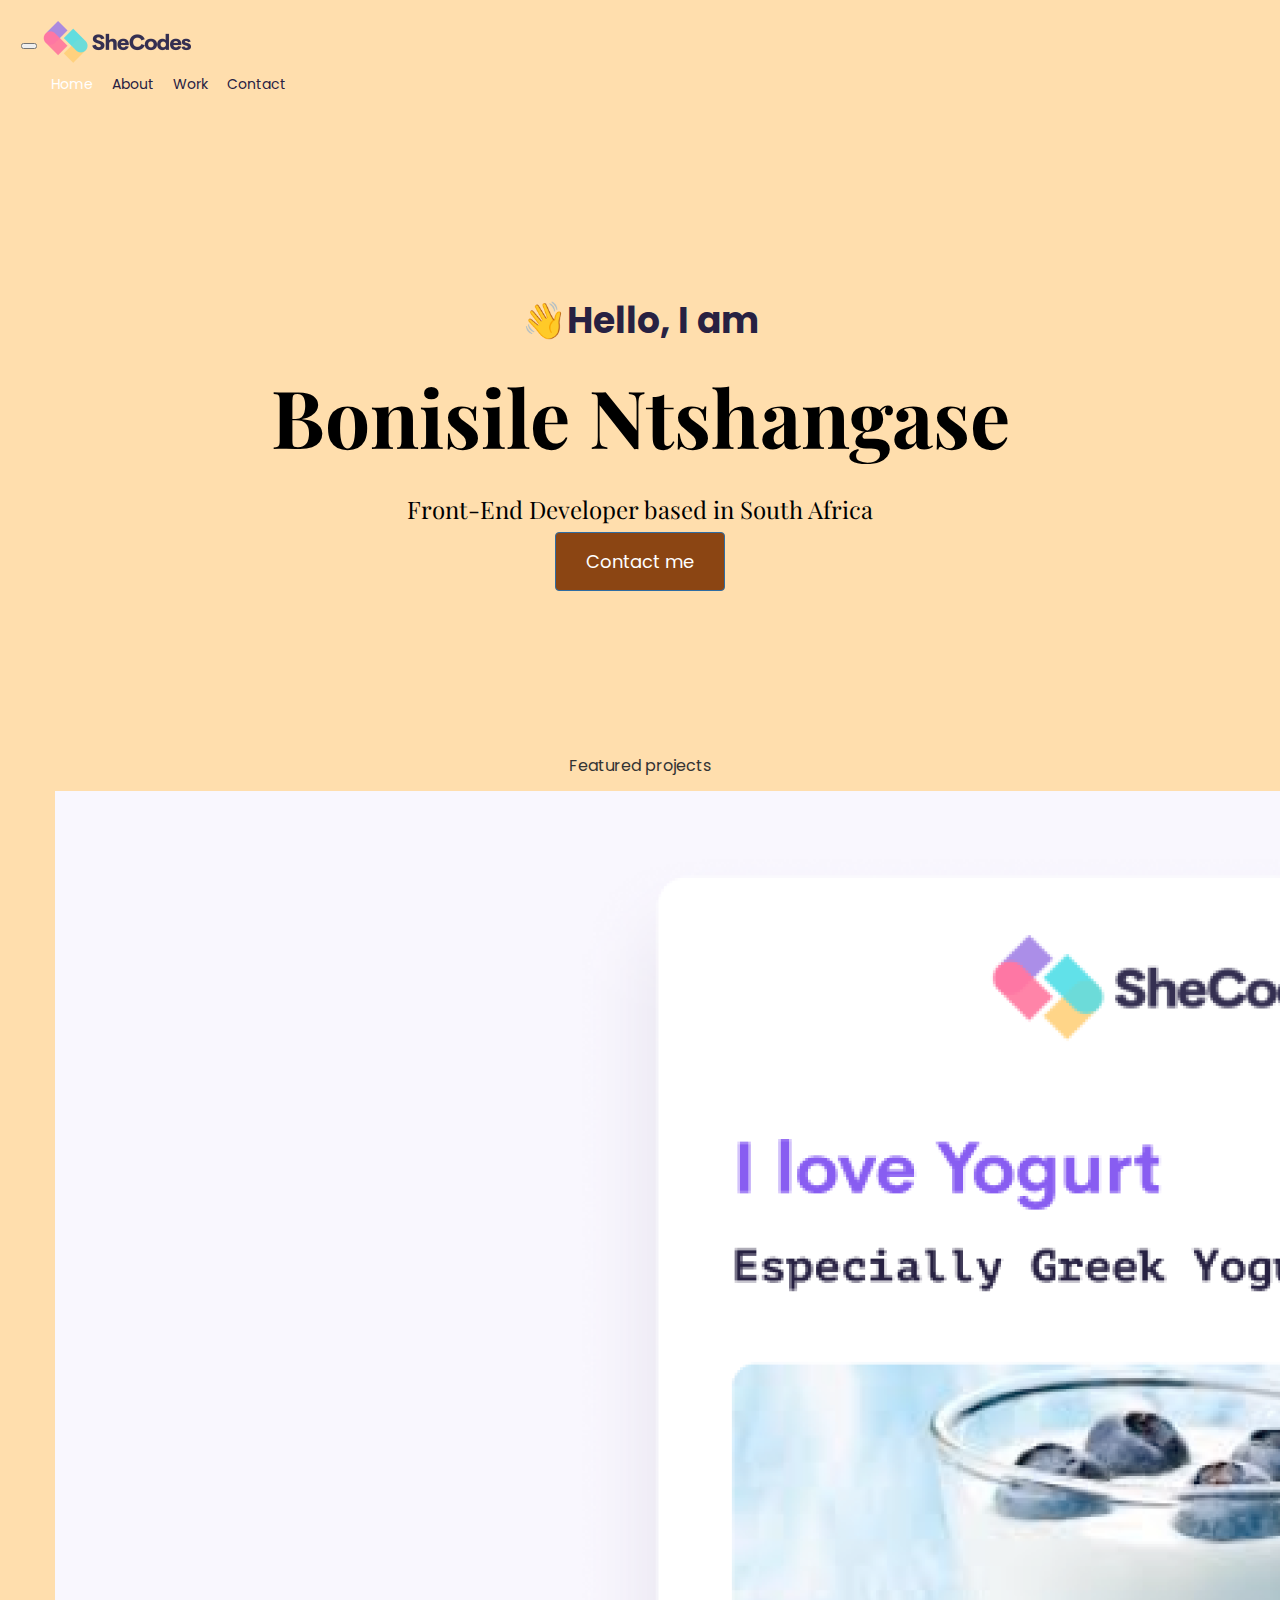
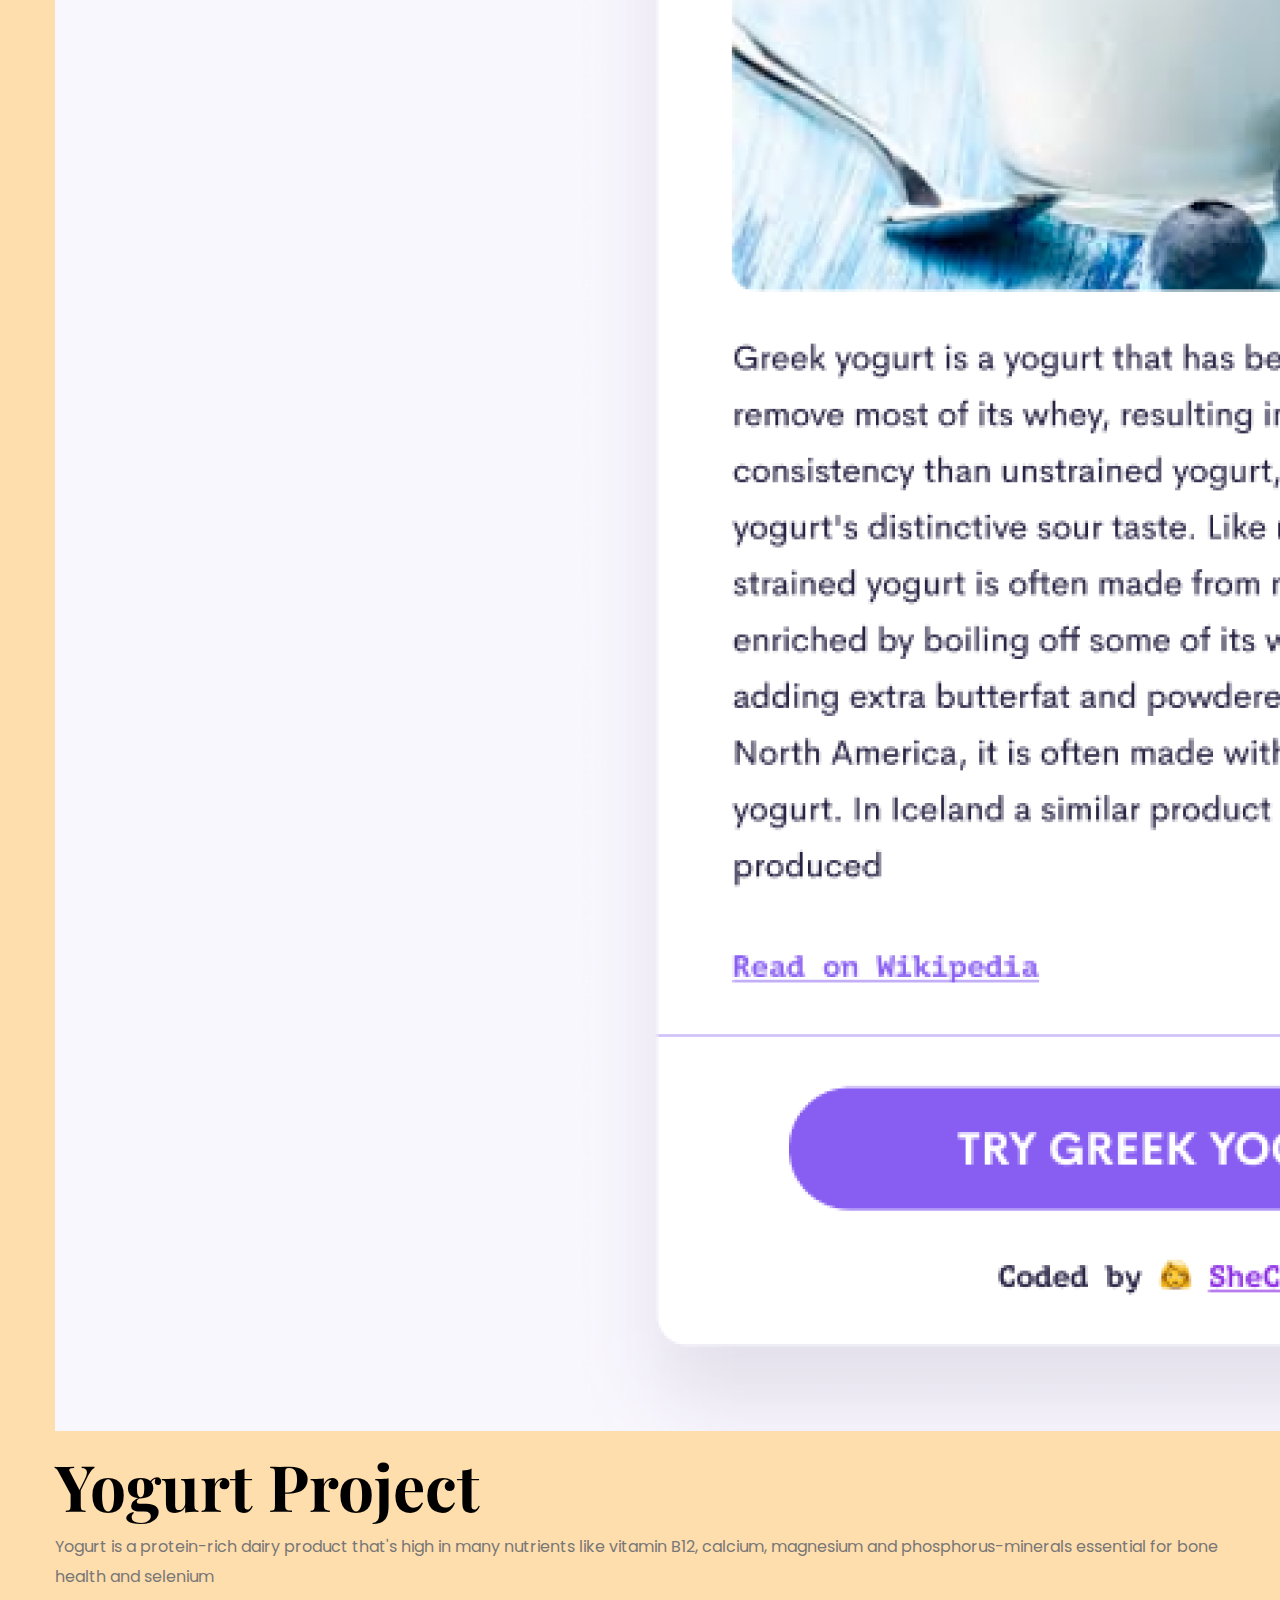
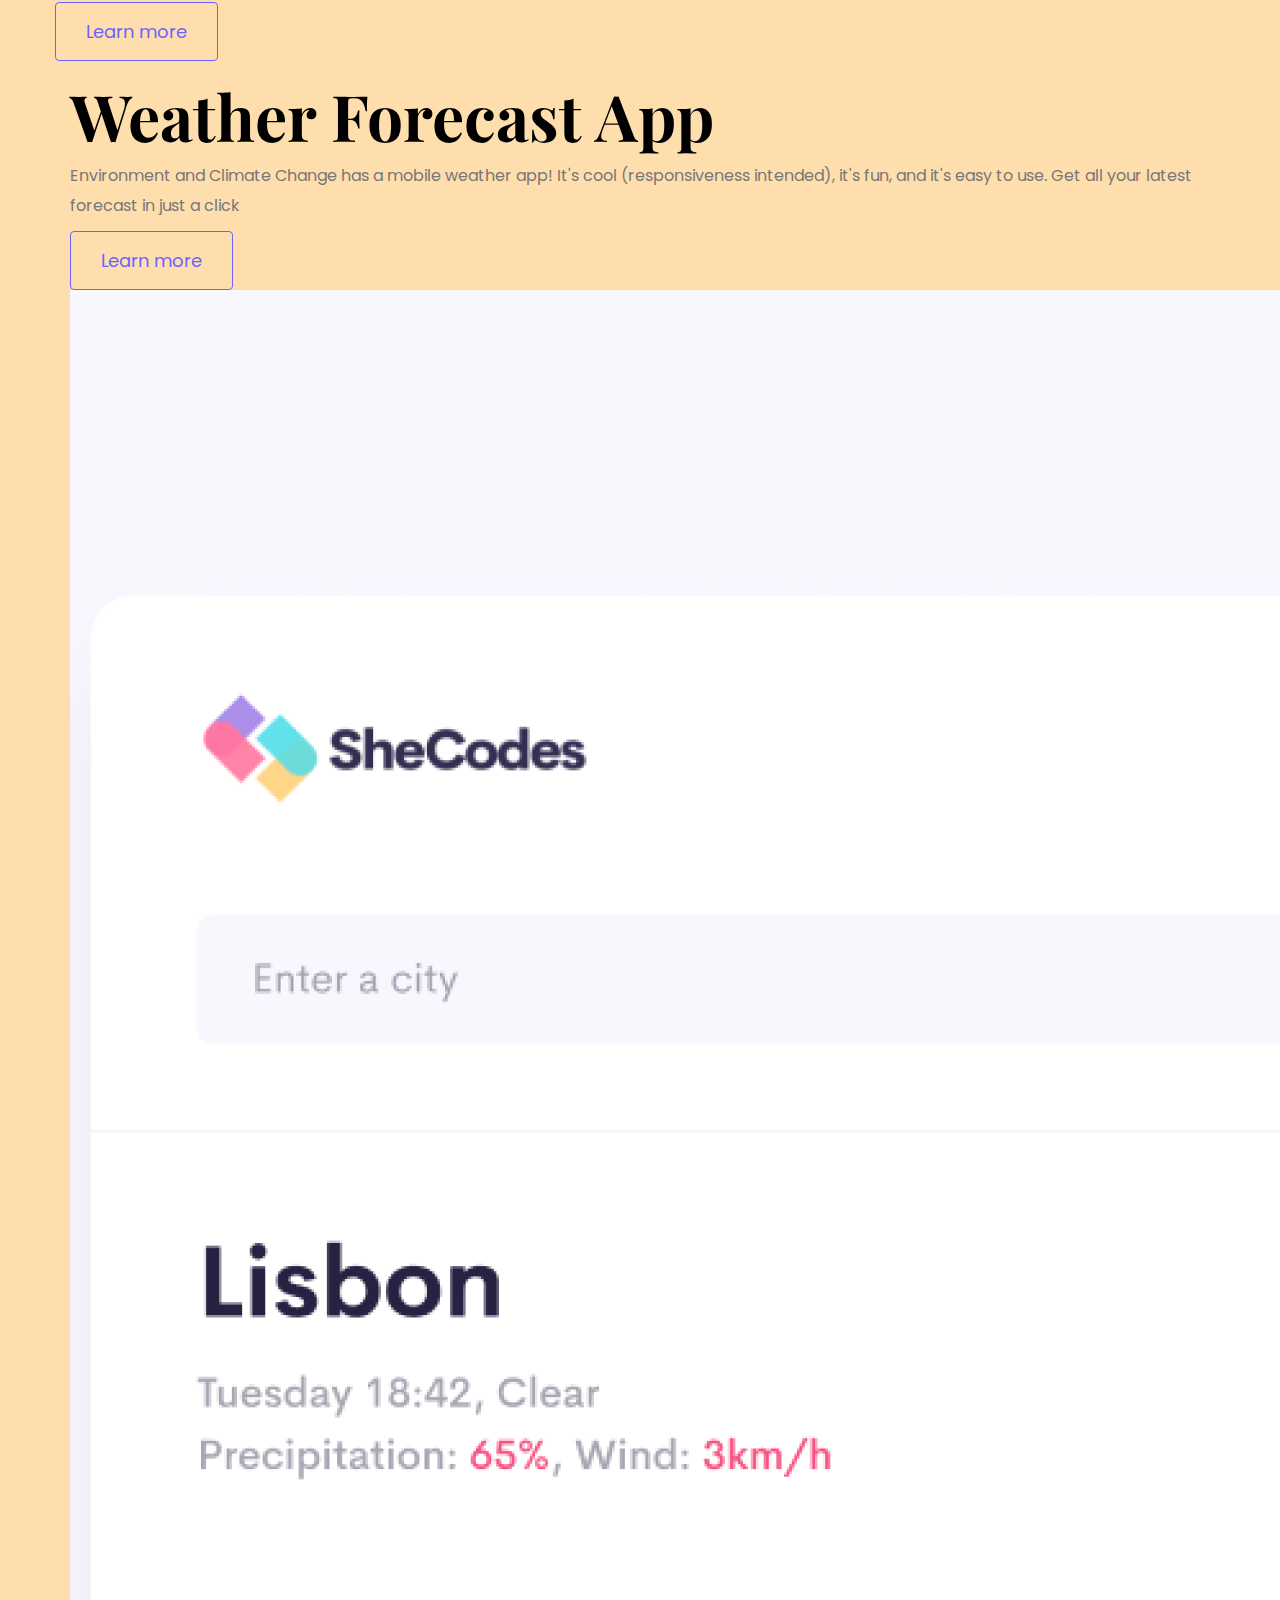
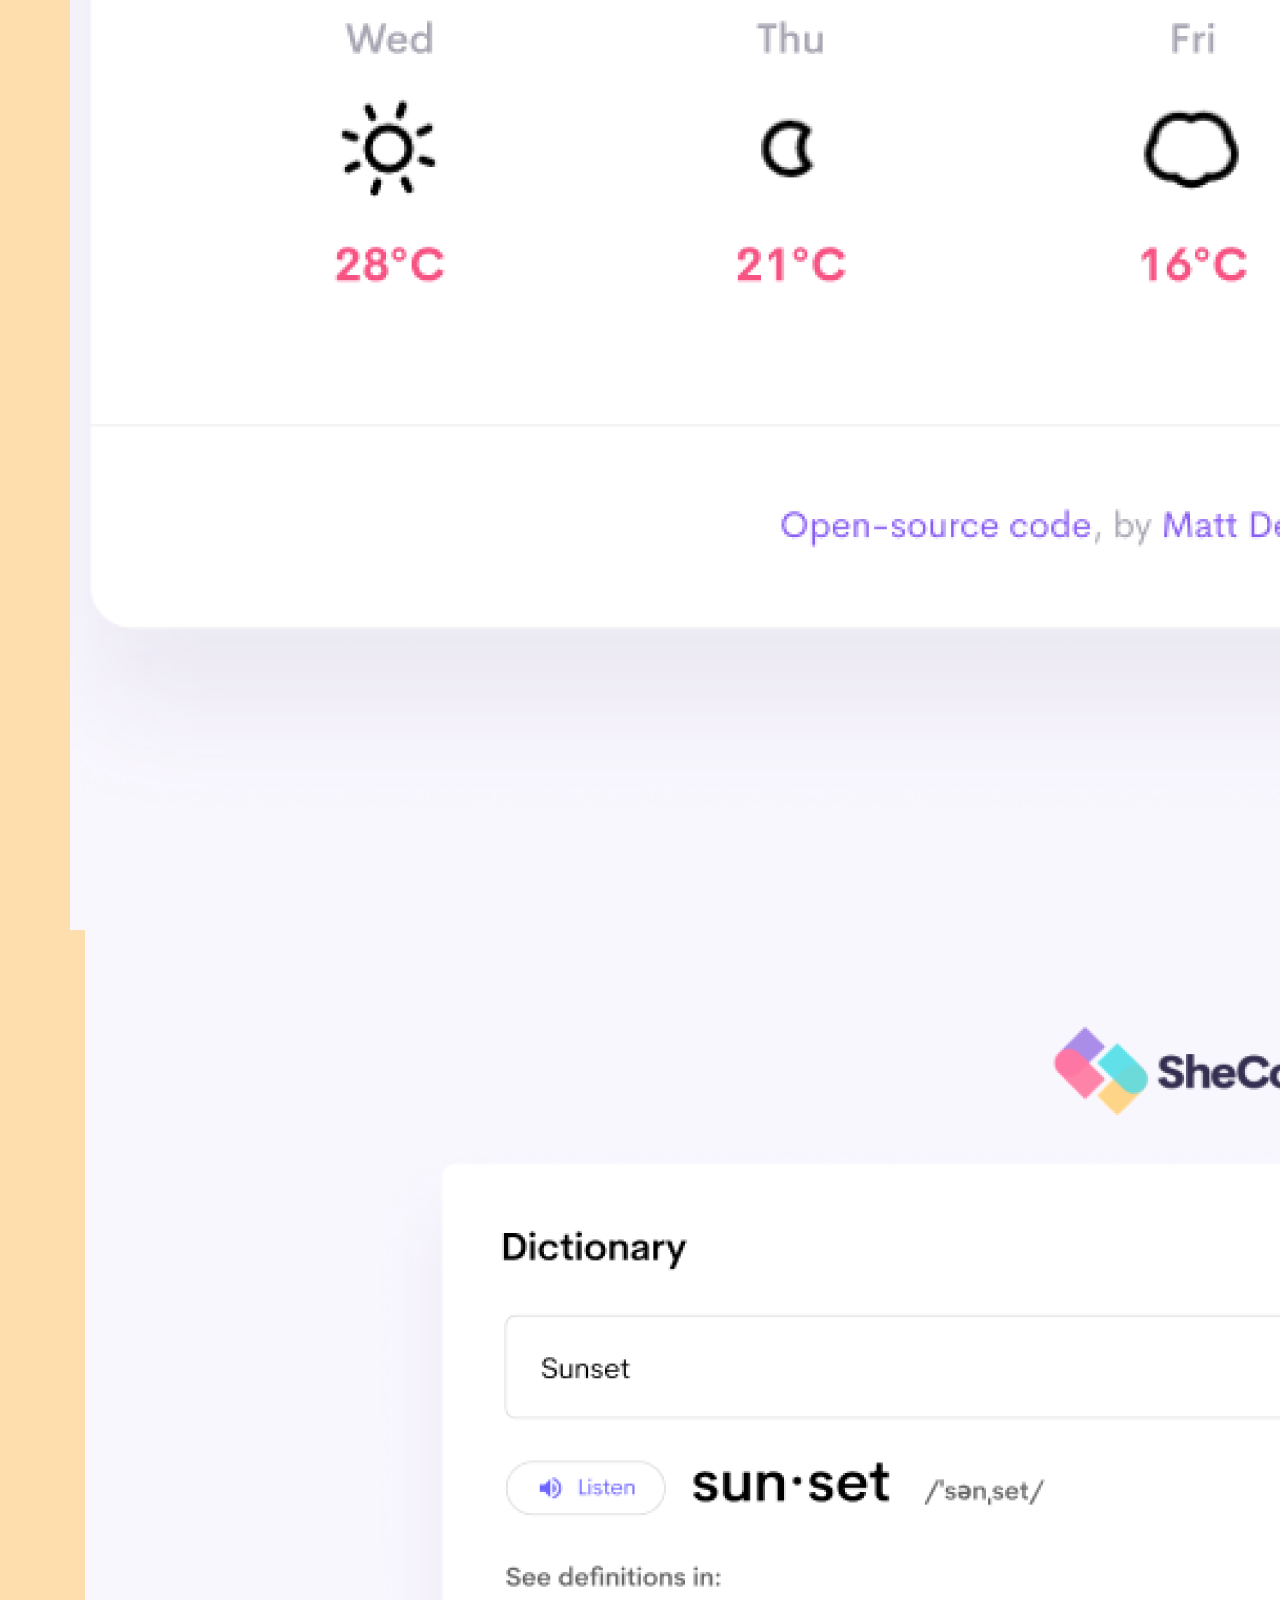
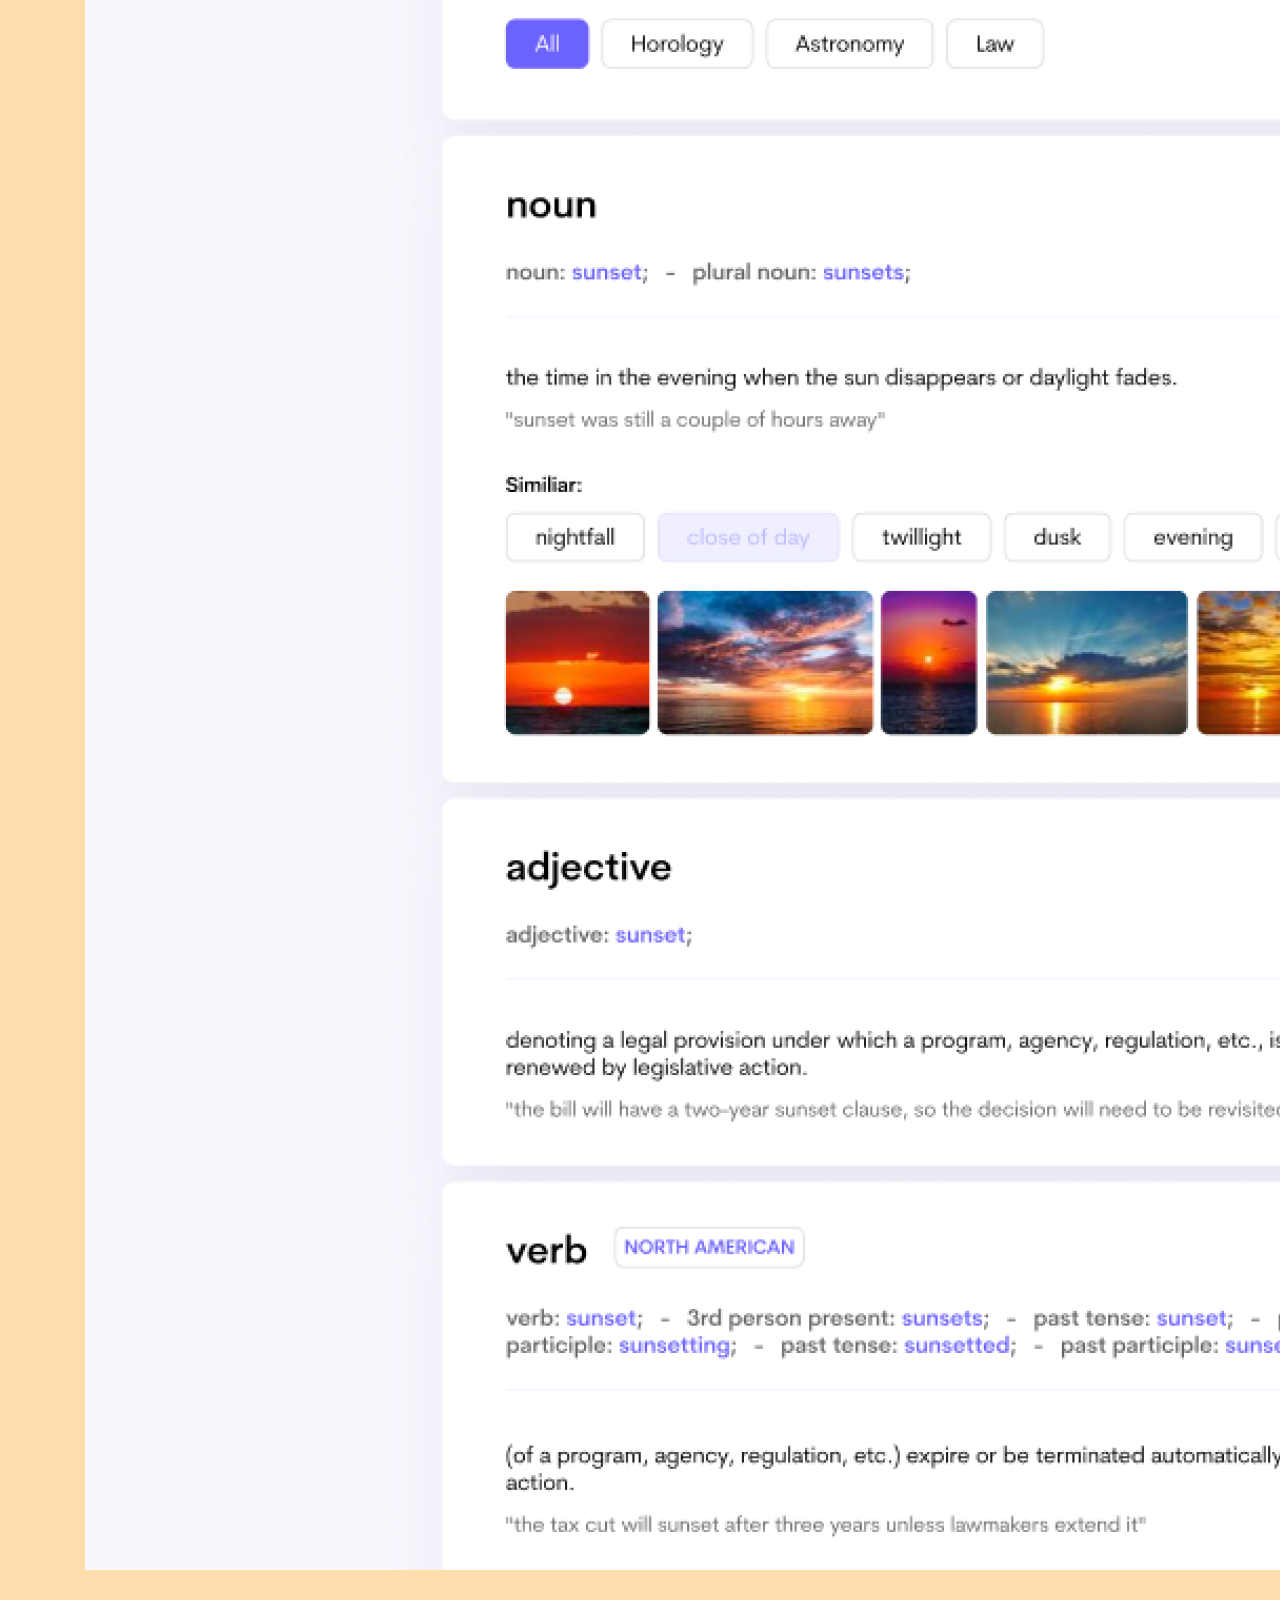
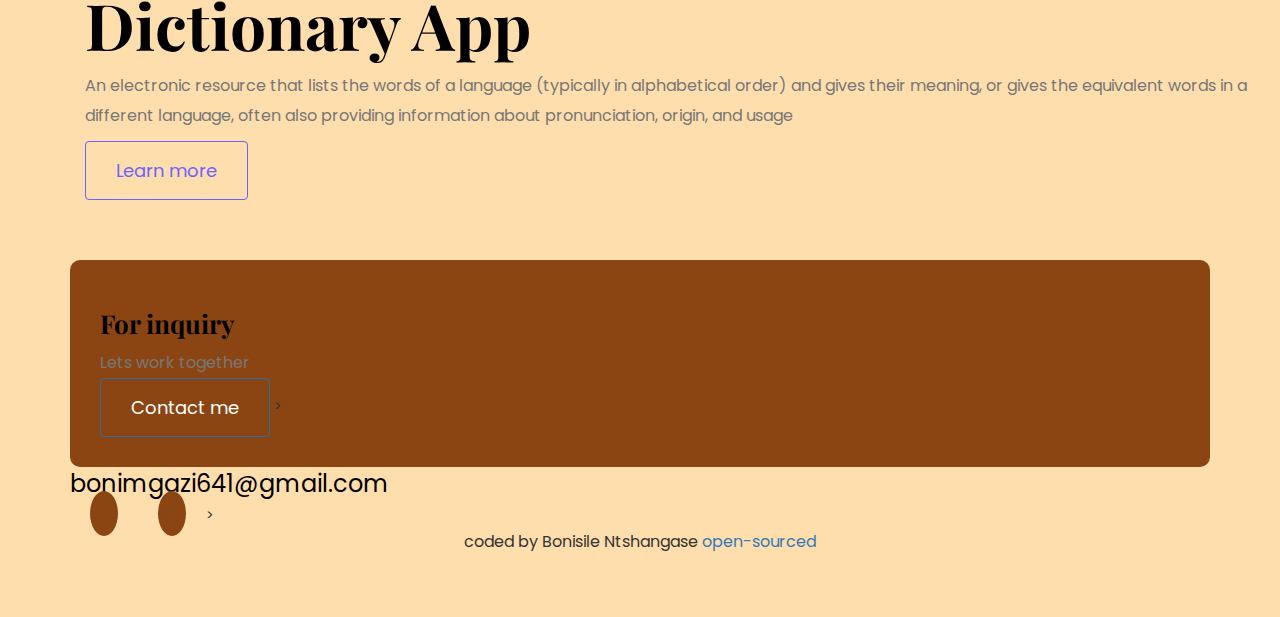
==== index.html @ f67029d0 "final project" ====
<!DOCTYPE html>
<html lang="en">
  <head>
    <meta charset="UTF-8" />
    <link
      href="https://cdn.jsdelivr.net/npm/bootstrap@5.3.1/dist/css/bootstrap.min.css"
      rel="stylesheet"
      integrity="sha384-4bw+/aepP/YC94hEpVNVgiZdgIC5+VKNBQNGCHeKRQN+PtmoHDEXuppvnDJzQIu9"
      crossorigin="anonymous"
    />
    <script src="https://cdnjs.cloudflare.com/ajax/libs/jquery/2.1.3/jquery.min.js"></script>
    <script src="https://cdnjs.cloudflare.com/ajax/libs/twitter-bootstrap/3.3.7/js/bootstrap.min.js"></script>
    <link
      rel="stylesheet"
      href="https://cdnjs.cloudflare.com/ajax/libs/twitter-bootstrap/3.3.7/css/bootstrap.min.css"
    />
    <stript
      src="https://fontawesome.com/kits/6a035208eb.js"
      crossorigin="anonymous"
    ></script>
    <link rel="preconnect" href="https://fonts.googleapis.com" />
    <link rel="preconnect" href="https://fonts.gstatic.com" crossorigin />
    <link
      href="https://fonts.googleapis.com/css2?family=Playfair+Display:wght@700&family=Poppins:wght@500;700&family=Roboto:ital,wght@1,300&display=swap"
      rel="stylesheet"
    />
    <link rel="stylesheet" href="styles/portfolio.css" />
    <meta name="viewport" content="width=device-width, initial-scale=1.0" />
    <meta
      name="description"
      content="Bonisile a front-end developer based in Johannesburg SA"
    />
    <title>Front-End Developer-Bonisile Ntshangase</title>
  </head>
  <body>
    <nav
      role="navigation"
      id="navigation"
      class="navbar navbar-expand-lg navbar-light bg-light"
    >
      <button
        class="navbar-toggler ms-auto"
        type="button"
        data-toggle="collapse"
        data-target="#navbarNav"
        aria-controls="navbarNav"
        aria-expanded="false"
        aria-label="Toggle navigation"
      >
        <span class="navbar-toggler-icon"></span>
      </button>
      <a href="/index.html" title="Homepage">
        <img
          src="images/logo.png"
          class="logo d-none d-md-block"
          alt="SheCodes logo"
        />
      </a>
      <div class="collapse navbar-collapse" id="navbarNav">
        <ul>
          <li class="active">
            <a href="/" title="Homepage">Home</a>
          </li>
          <li>
            <a href="/about.html" title="About Bonisile">About</a>
          </li>
          <li>
            <a href="/work.html" title="Bonisile work">Work</a>
          </li>
          <li>
            <a href="/contact.html" title="Contact Bonisile">Contact</a>
          </li>
        </ul>
      </div>
    </nav>
    <div class="hero">
      <p>👋Hello, I am</p>
      <h1>Bonisile Ntshangase</h1>
      <h2 class="mb-5">Front-End Developer based in South Africa</h2>
      <div>
        <a href="/contact.html" class="btn btn-primary" title="contact me"
          >Contact me</a
        >
      </div>
    </div>
    <p class="text-center m-5">Featured projects</p>
    <div class="container">
      <div class="row mb-5">
        <div class="col d-none d-lg-block">
          <img
            src="images/yogurt.png"
            class="img-fluid"
            alt="Yogurt Project preview"
          />
        </div>
        <div class="col">
          <div class="project description">
            <h2 class="mb-5">Yogurt Project</h2>
            <p class="mb-5 text-muted">
              Yogurt is a protein-rich dairy product that's high in many
              nutrients like vitamin B12, calcium, magnesium and
              phosphorus-minerals essential for bone health and selenium
            </p>
            <a href="/work.html" class="btn btn-primary-outline">Learn more</a>
          </div>
        </div>
      </div>
      <div class="container">
        <div class="row mb-5">
          <div class="col">
            <div class="project description">
              <h2 class="mb-5">Weather Forecast App</h2>
              <p class="mb-5 text-muted">
                Environment and Climate Change has a mobile weather app! It's
                cool (responsiveness intended), it's fun, and it's easy to use.
                Get all your latest forecast in just a click
              </p>
              <a href="/work.html" class="btn btn-primary-outline"
                >Learn more</a
              >
            </div>
          </div>
          <div class="col d-none d-lg-block">
            <img
              src="images/weather.png"
              class="img-fluid"
              alt="weather project preview"
            />
          </div>
        </div>
        <div class="container">
          <div class="row mb-5">
            <div class="col d-none d-lg-block">
              <img
                src="images/dictionary.png"
                class="img-fluid"
                alt="Dictionary App preview"
              />
            </div>
            <div class="col">
              <div class="project description">
                <h2 class="mb-5">Dictionary App</h2>
                <p class="mb-5 text-muted">
                  An electronic resource that lists the words of a language
                  (typically in alphabetical order) and gives their meaning, or
                  gives the equivalent words in a different language, often also
                  providing information about pronunciation, origin, and usage
                </p>
                <a href="/work.html" class="btn btn-primary-outline"
                  >Learn more</a
                >
              </div>
            </div>
          </div>
        </div>
      </div>
      <footer>
        <div
          class="contact-box d-flex justify-content-between mb-5 d-none d-md-flex"
        >
          <div>
            <h3>For inquiry</h3>
            <p class="text-muted">Lets work together</p>
          </div>
          <div>
            <a
              href="/contact.html"
              class="btn btn-primary mt-3"
              title="Contact Bonisile"
              >Contact me</a>
            >
          </div>
        </div>
        <div class="d-flex justify-content-center mb-5">
          <a
            href="mailto:bonimgazi@gmail.com"
            class="email-link"
            title="Email Khutso"
          >
            bonimgazi641@gmail.com
          </a>
        </div>
        <div class="social-links d-flex justify-content-center mb-5">
          <a
            href="https://www.instagram.com/sobethu_sa/"
            target="_blank"
            title="Instagram profile"
          >
            <i class="fa-brands fa-instagram"></i>
          </a>
          <a
            href="https://github.com/BonisileNtshangase"
            target="_blank"
            title="Github profile"
          >
            <i class="fa-brands fa-github"></i>
          </a>
          
          >
            <i class="fa-brands fa-facebook"></i>
          </a>
        </div>
        <p class="text-center mt-4">
          coded by Bonisile Ntshangase
          <a href="" target="_blank">
            open-sourced</a
          >
        </p>
      </footer>
    </div>
  </body>
</html>
---- styles/portfolio.css ----
:root {
    --primary-color: #6c63ff;
    --secondar-color: #f9f7fe;
    --heading-font-family: "Playfair Display", serif;
    --default-font-family: "poppins", sans-serif;
}

h1,
h2,
h3,
h4,
h5,
h6 {
    color: black;
    font-family: var(--heading-font-family);
    font-weight: bold;
}

p {
    font-weight: normal;
    font-size: 16px;
    line-height: 30px;
}

body {
    font-family: var(--default-font-family);
    background-color: navajowhite;
}

.hero {
    background: var(--secondary-color);
    text-align: center;
    padding: 160px 20px;
}

.hero p {
    font-size: 36px;
    font-weight: bold;
    margin: 0;
    color: #272142;
}

h1 {
    font-size: 80px;
    line-height: 1.5;
}

h3 {
    font-size: 26px;
}

.hero h2 {
    font-family: var(--heading-font-family);
    font-weight: normal;
    font-size: 24px;
}

.btn-primary {
    font-size: 18px;
    line-height: 27px;
    background: saddlebrown;
    border-radius: 4px;
    color: white;
    padding: 15px 30px;
}

.content-container h1 {
    font-size: 64px;
    line-height: 80px;
}

.content-container h2 {
    font-size: 18px;
    font-family: var(--default-font-family);
}

.content-container {
    padding: 60px 20px;
}

.content {
    margin: 30px;
}

.content p {
    font-size: 14px;
}

.content {
    padding: 0;
    text-align: center;
}

nav {
    padding: 20px;
}

nav ul {
    padding: 0;
    margin: 0;
}

nav a {
    text-decoration: none;
    color: #272142;
    transition: all 100ms ease-in-out;
}

nav a:hover,
nav li.active a {
    color: white;
}

footer .email-link {
    text-decoration: none;
    color: black;
    font-size: 24px;
}

footer .email-link:hover {
    color: white;
}

footer .social-links a {
    margin: 0 20px;
    color: black;
    background: saddlebrown;
    padding: 10px 14px;
    font-size: 18px;
    border-radius: 50%;
    transition: all 100ms ease-in-out;
}

footer .social-links a:hover {
    color: white;
    background: black;
}

footer {
    margin: 60px 0;
}

footer .contact-box {
    background: #8b4513;
    padding: 30px 120px;
    border-radius: 10px;
}

footer .contact-box p {
    margin: 0;
}

footer .contact-box {
    padding: 30px;
}

nav li {
    display: inline;
    list-style: none;
    line-height: 42px;
    margin-left: 15px;
}

.content h3 {
    font-size: 24px;
    font-family: var(--default-font-family);
    line-height: 1.5;
    margin: 20px 0 0;
}

h2 {
    font-size: 64px;
}

.logo {
    max-width: 150px;
}

.btn-primary-outline {
    font-size: 18px;
    line-height: 27px;
    padding: 15px 30px;
    border-radius: 4px;
    color: var(--primary-color);
    border: 1px solid var(--primary-color);
}

.project-description {
    padding: 60px 20px;
}

@media (max-width: 900px) {
    h1 {
        font-size: 44px;
        line-height: 56px;
    }

    h2 {
        font-size: 44px;
    }

    .hero {
        padding: 80px 20px;
    }

    .project-description {
        padding: 0;
        text-align: center;
    }
}
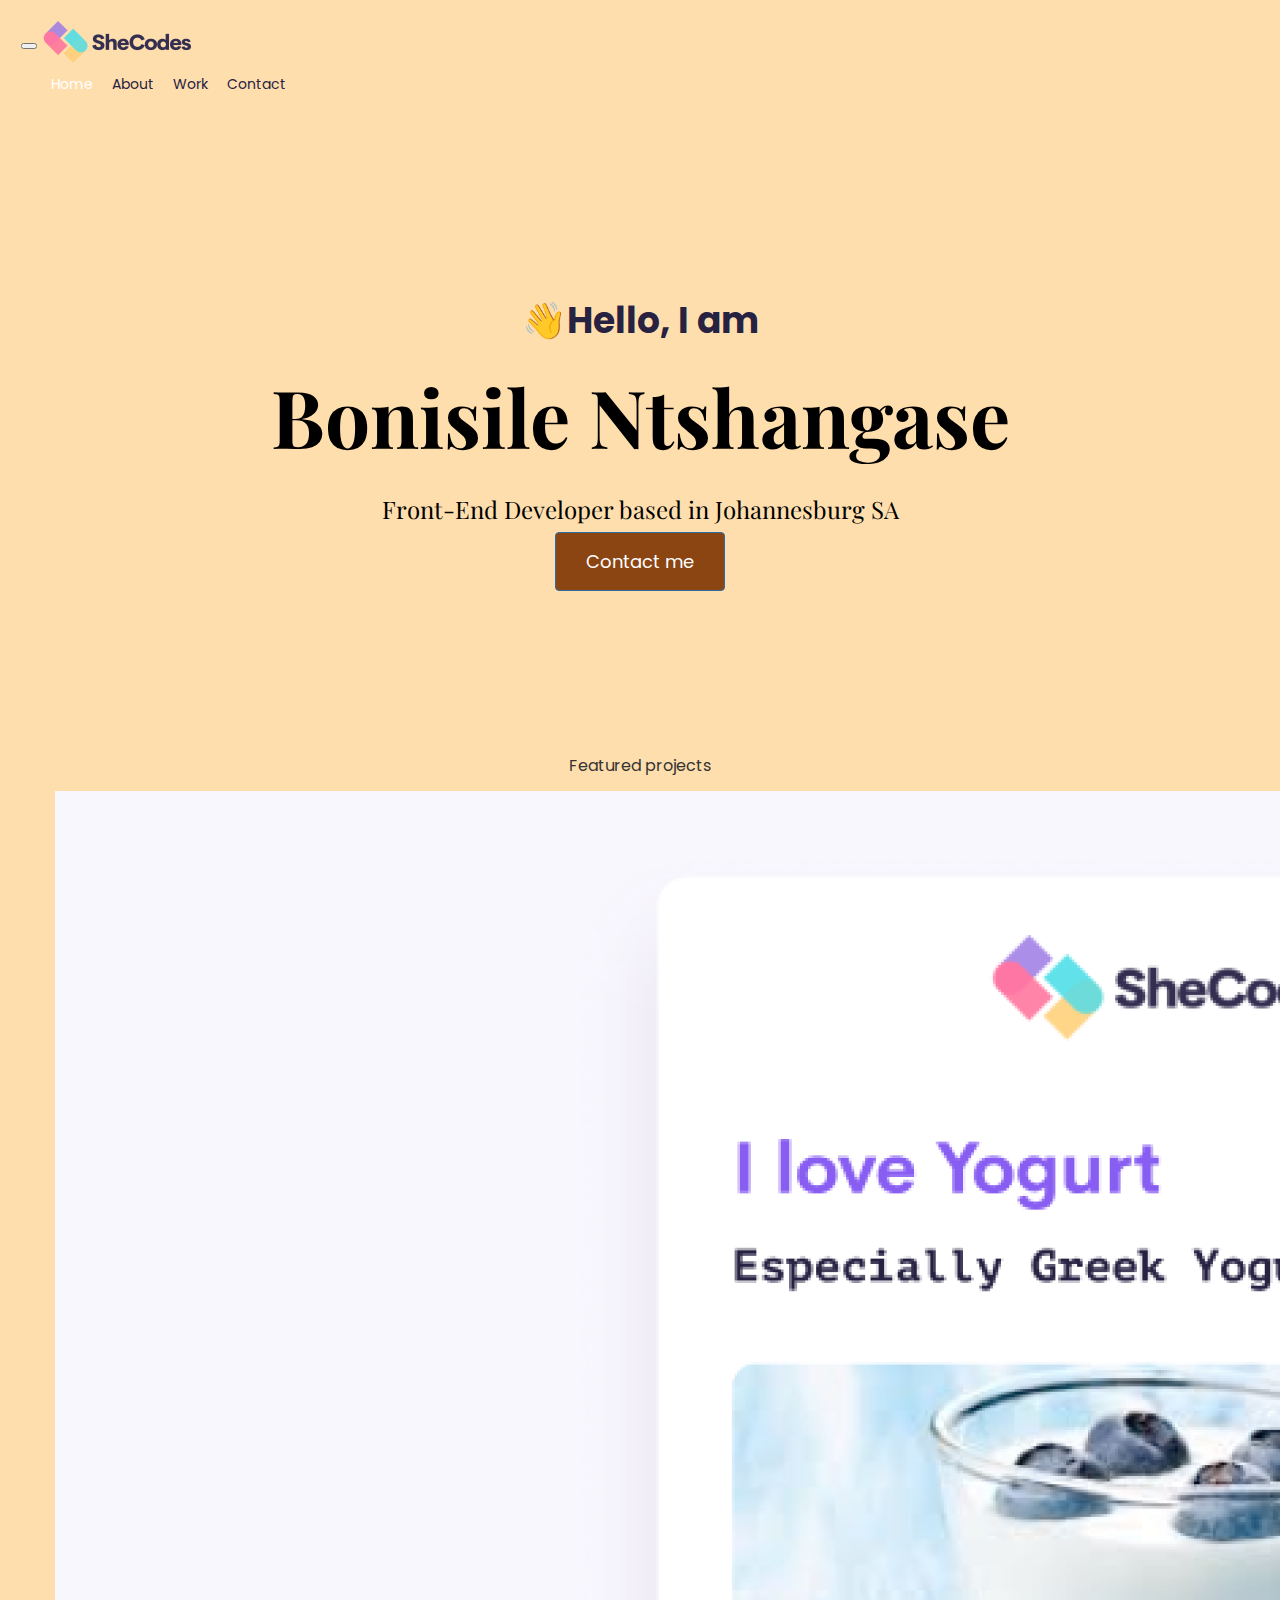
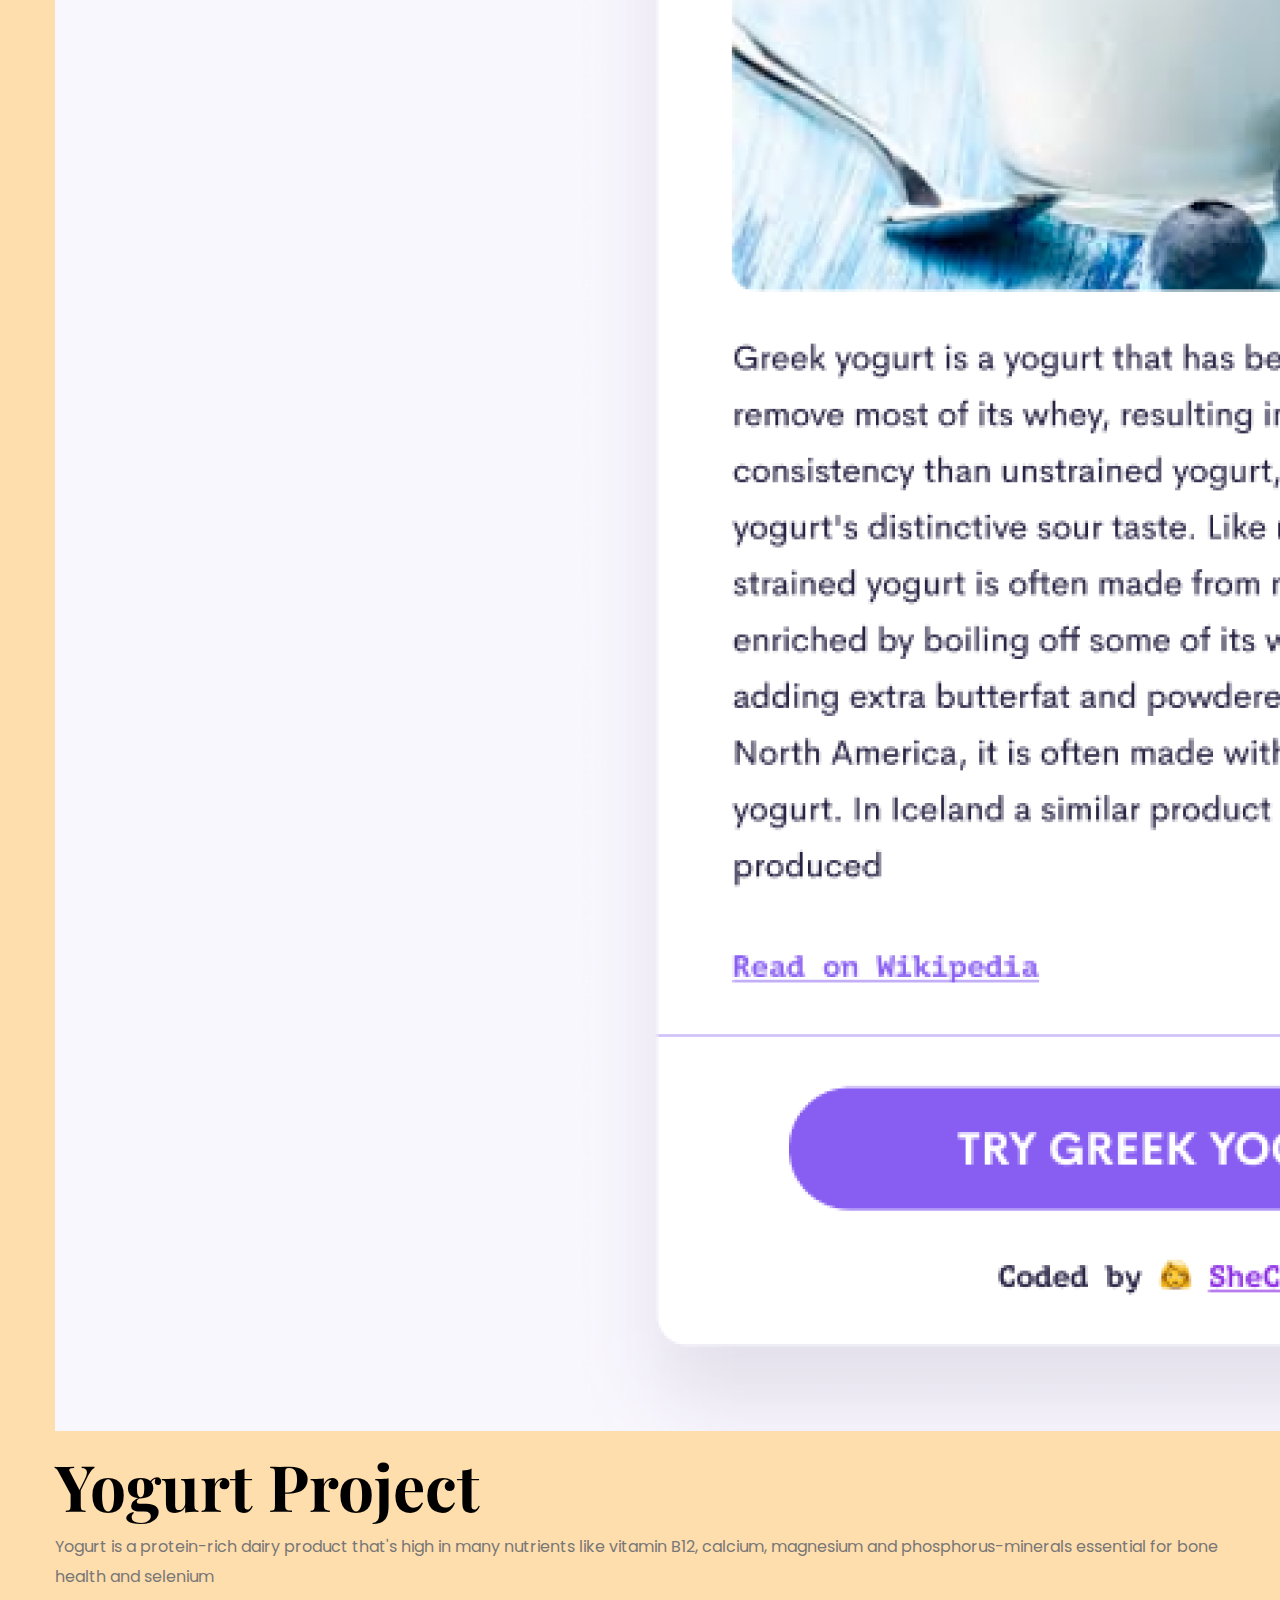
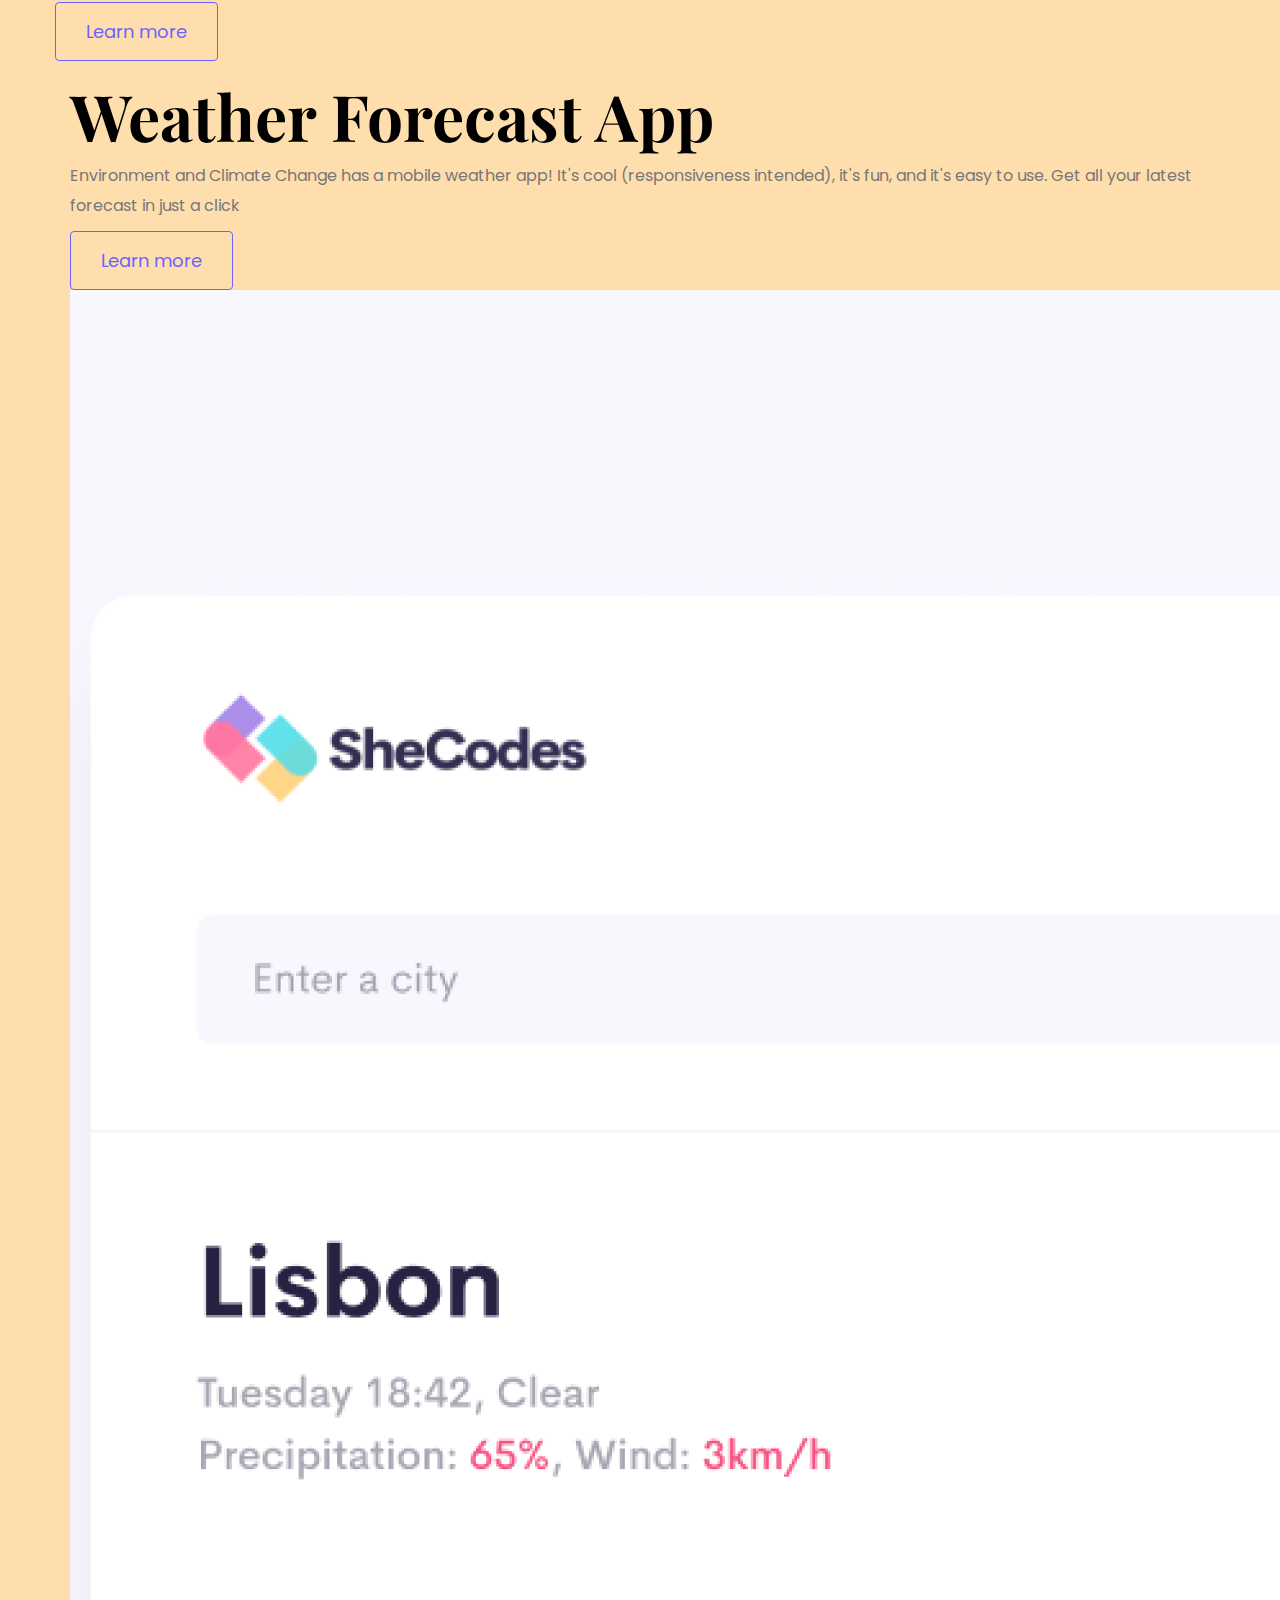
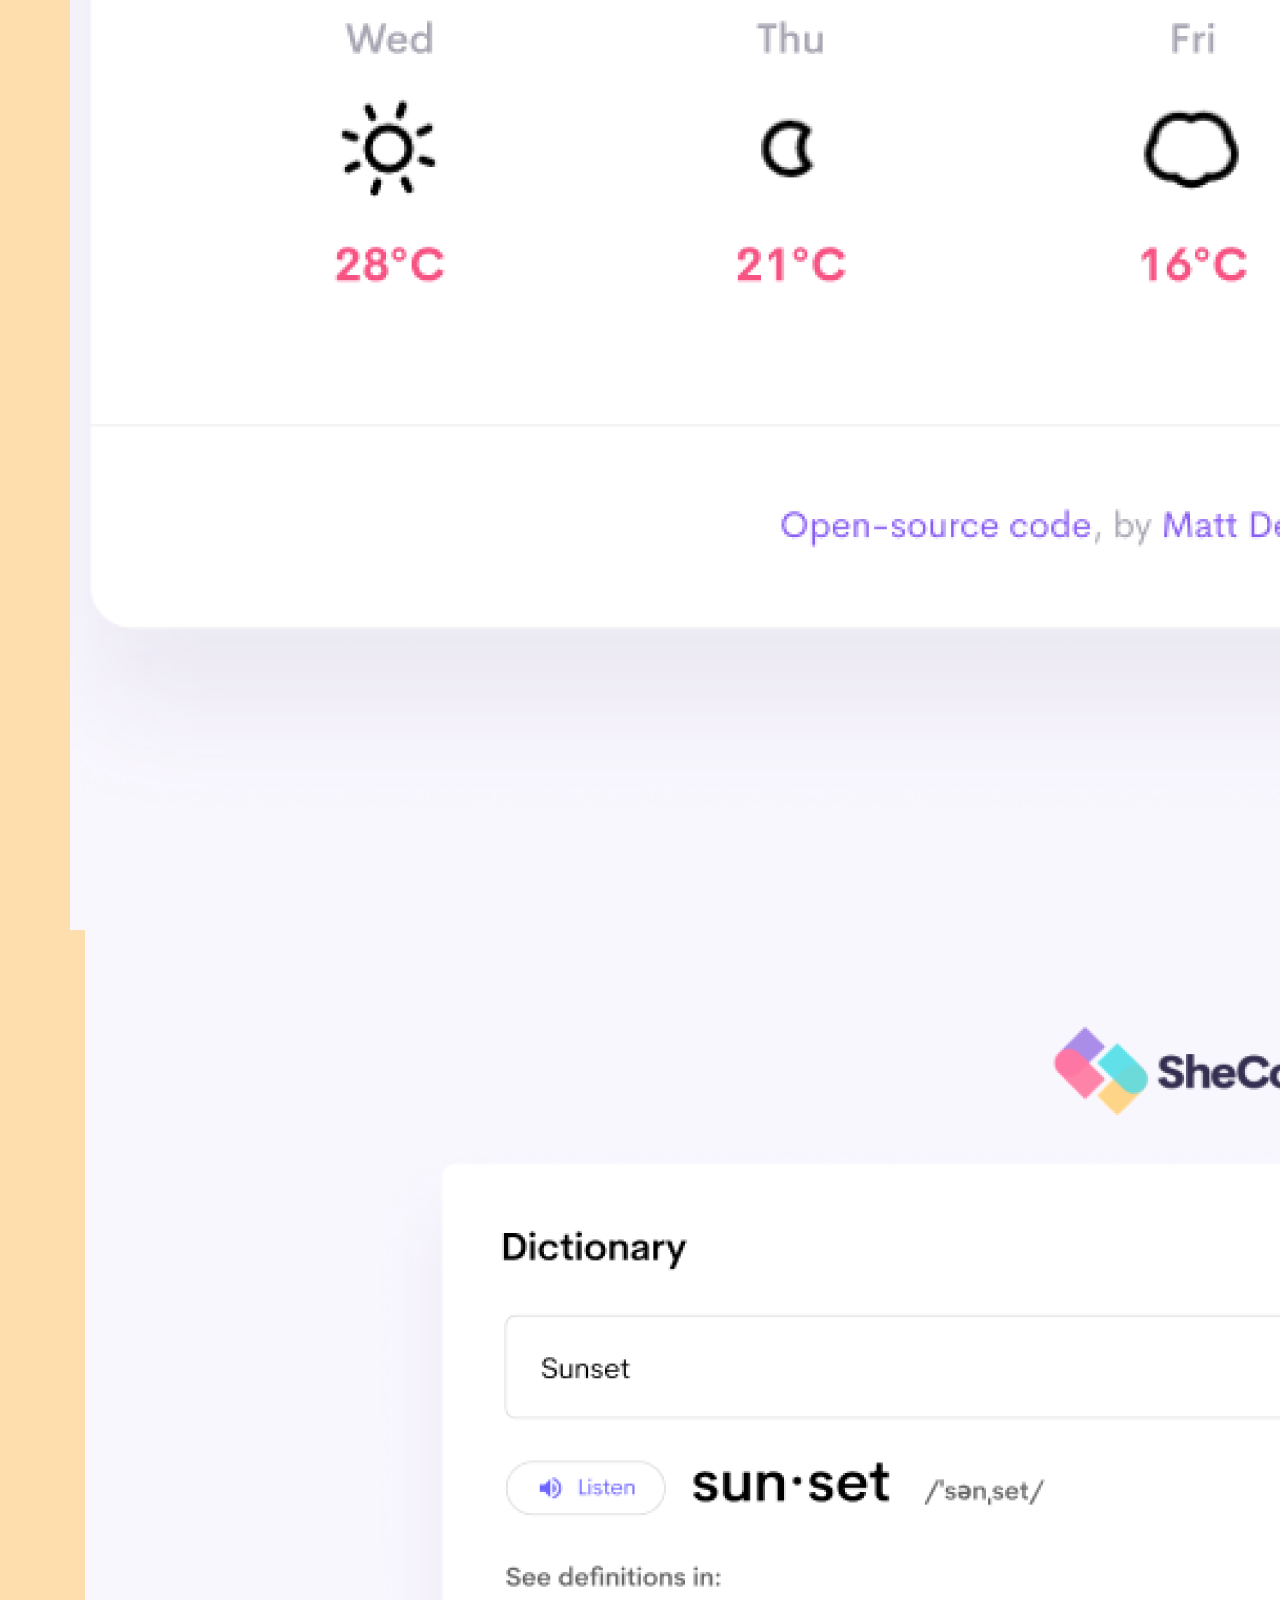
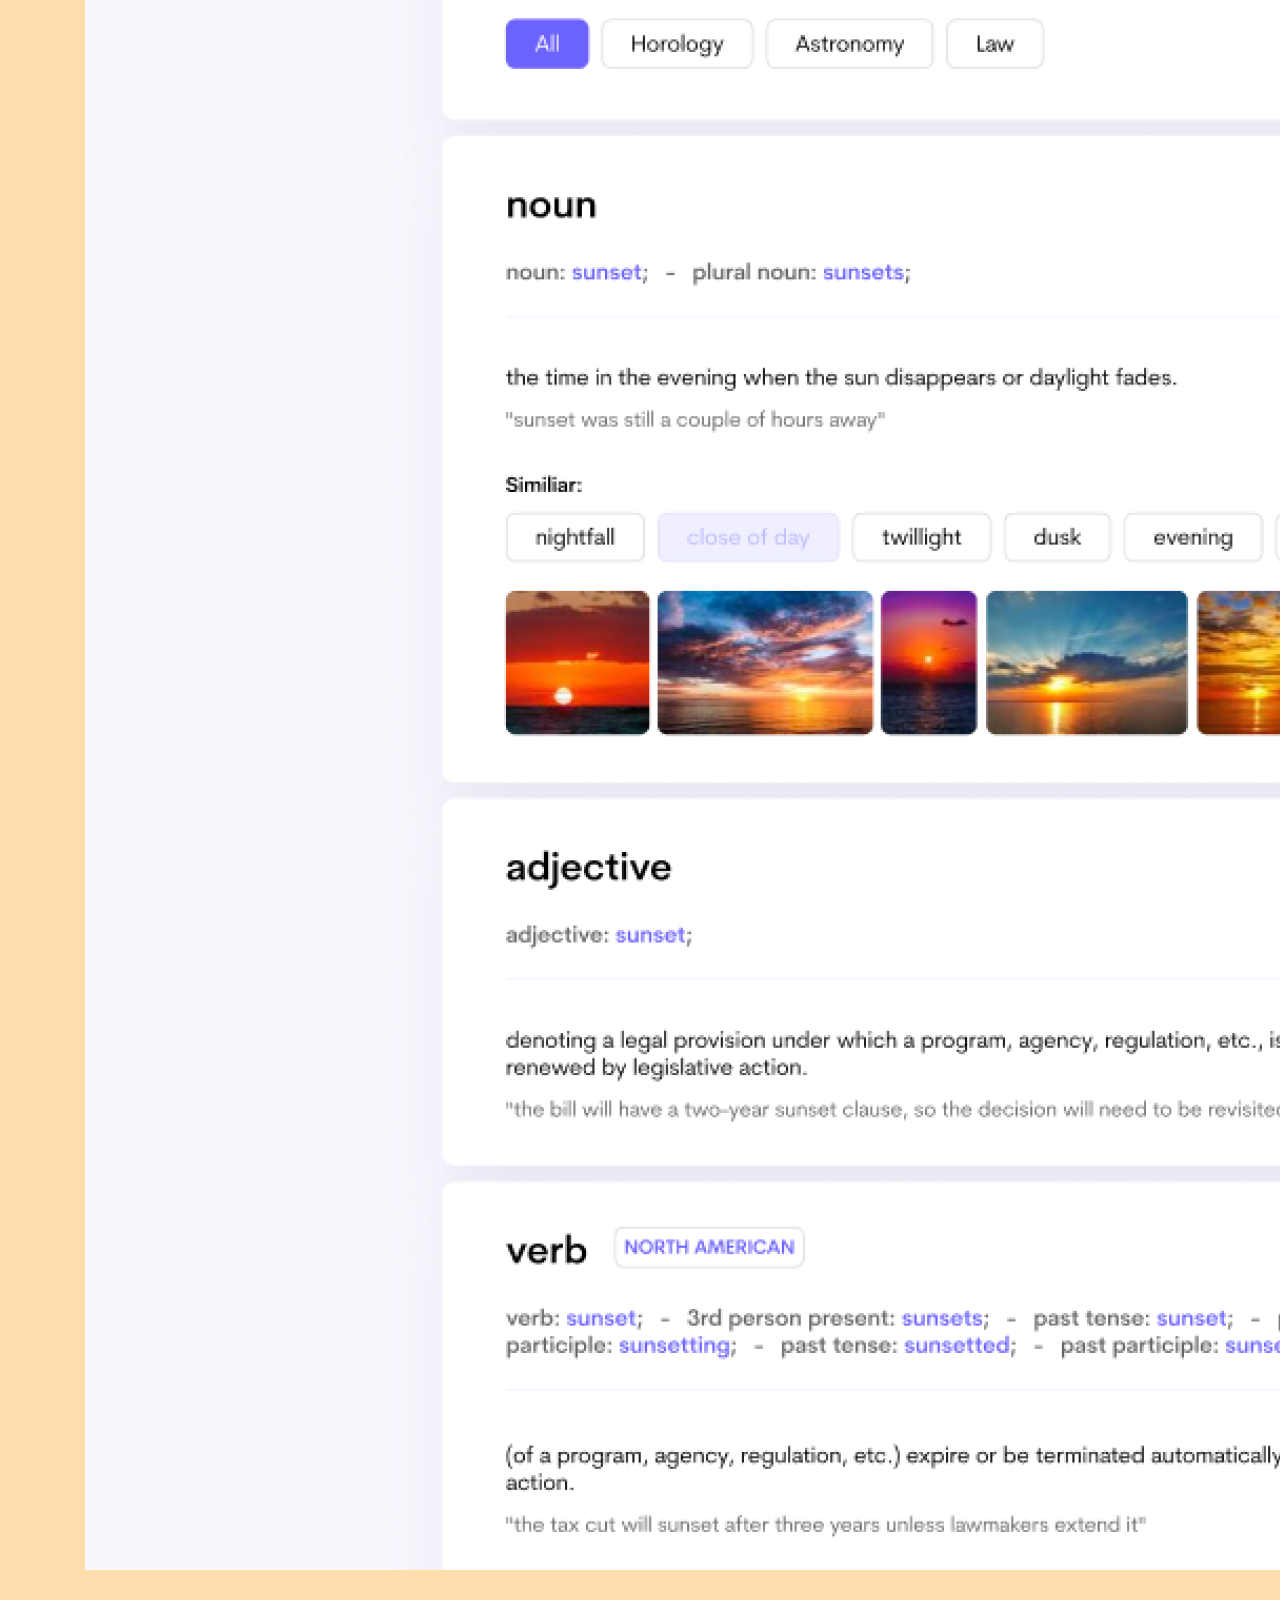
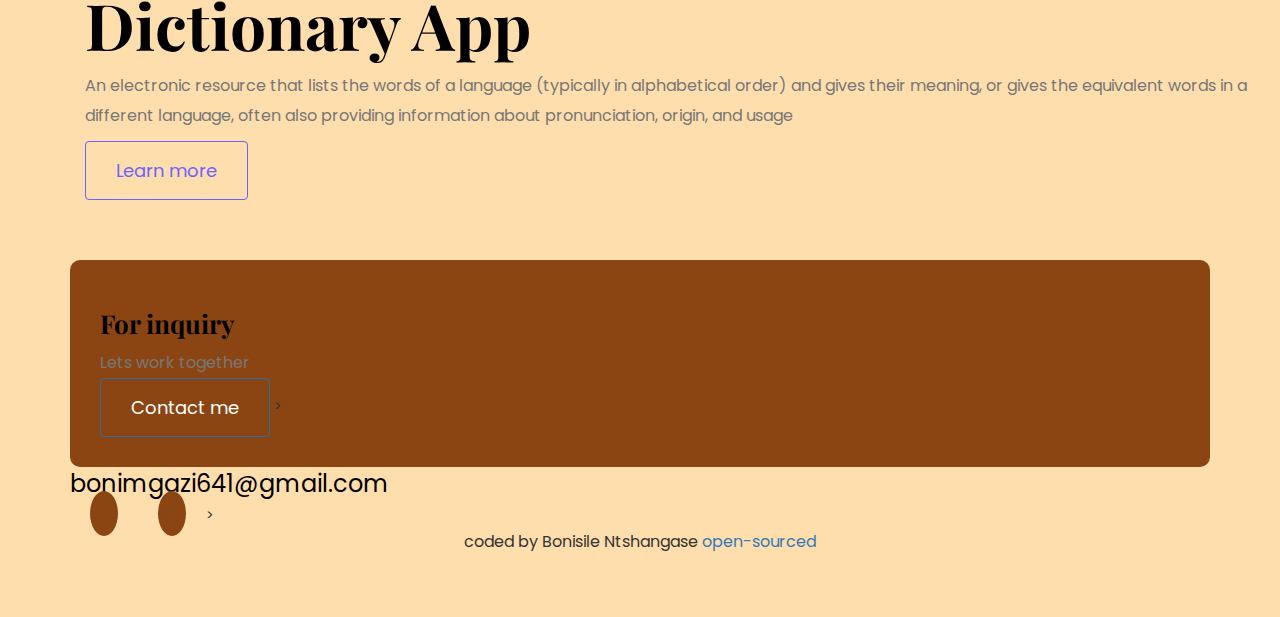
==== commit 3433b03b: "added" ====
--- a/index.html
+++ b/index.html
@@ -76,7 +76,7 @@
     <div class="hero">
       <p>👋Hello, I am</p>
       <h1>Bonisile Ntshangase</h1>
-      <h2 class="mb-5">Front-End Developer based in South Africa</h2>
+      <h2 class="mb-5">Front-End Developer based in Johannesburg SA</h2>
       <div>
         <a href="/contact.html" class="btn btn-primary" title="contact me"
           >Contact me</a
